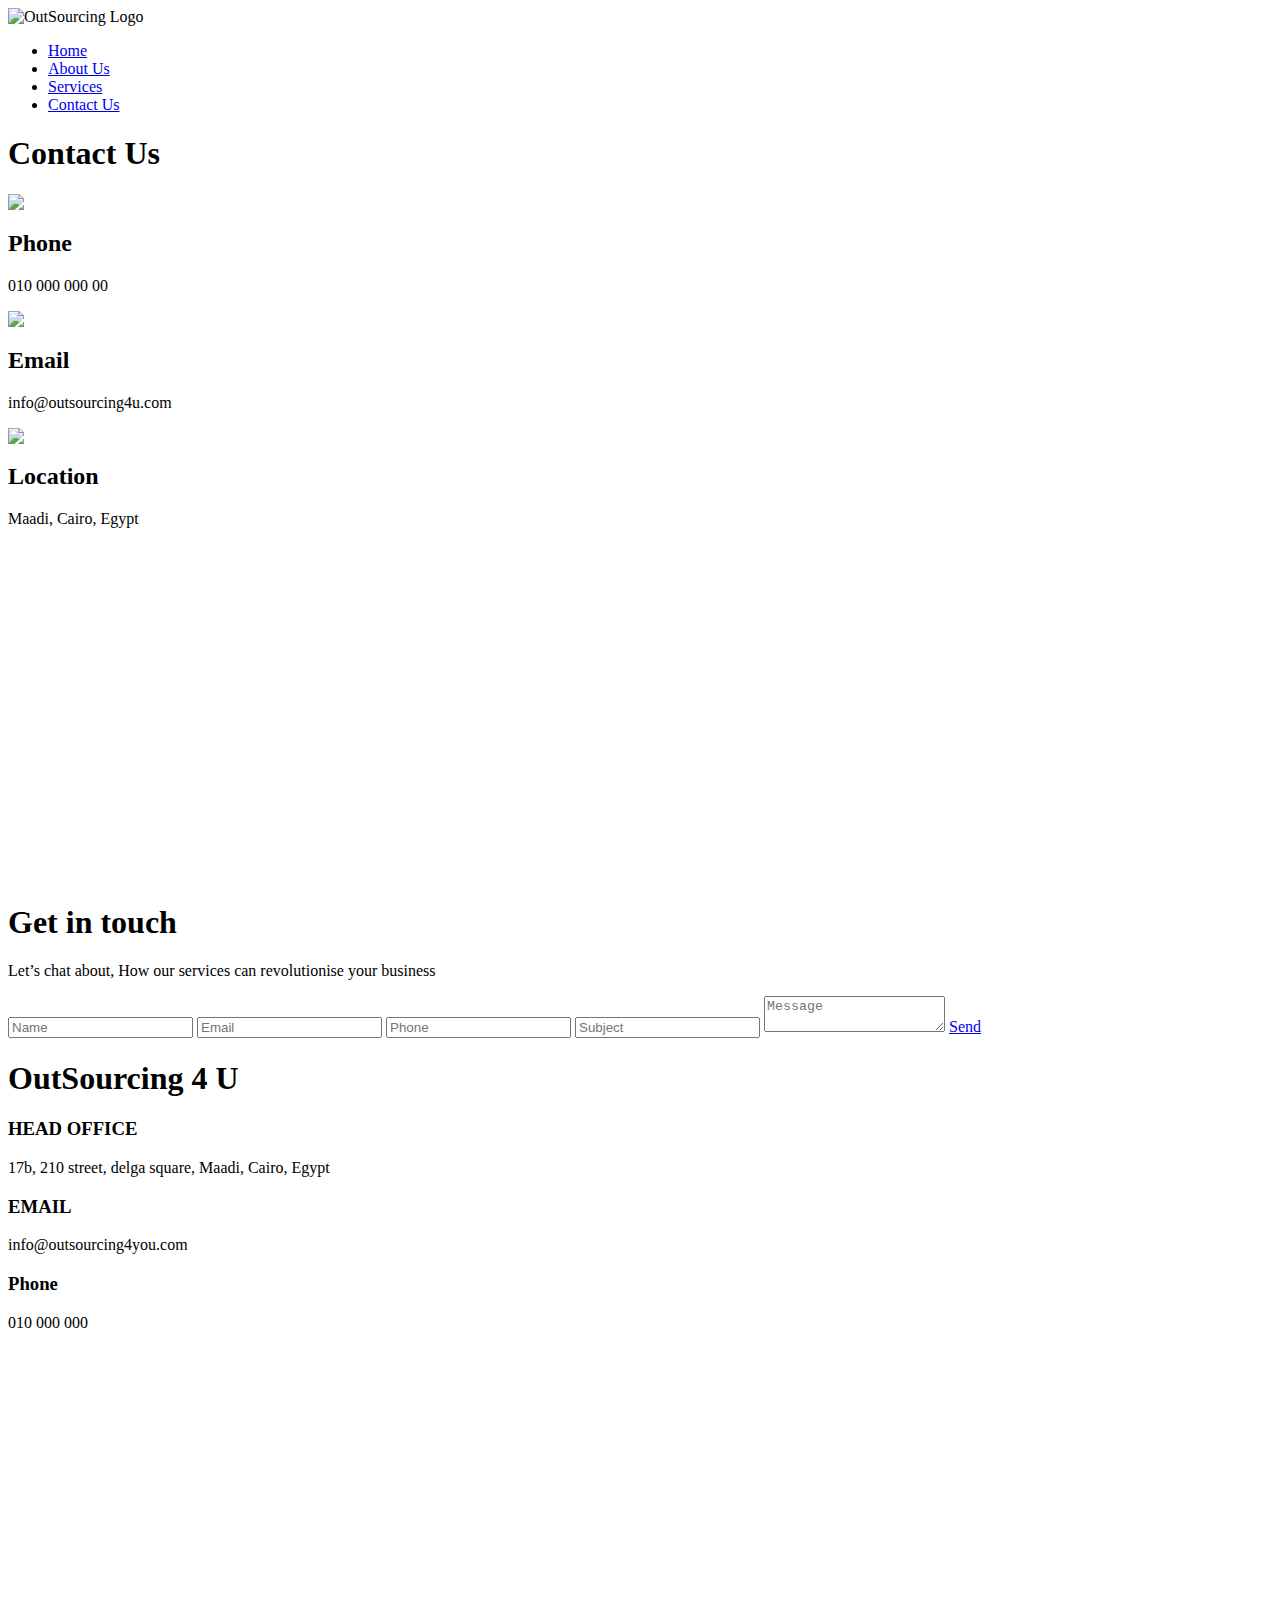
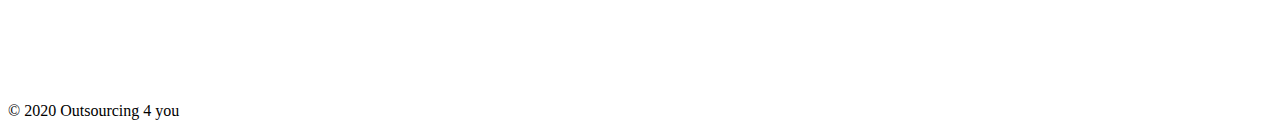
==== contact.html @ 10ede19f "first commit" ====
<!DOCTYPE html PUBLIC "-//W3C//DTD XHTML 1.0 Transitional//EN" "http://www.w3.org/TR/xhtml1/DTD/xhtml1-transitional.dtd">
<html xmlns="http://www.w3.org/1999/xhtml">

<head>
    <title></title>
    <link href="./css/styles.css" rel="stylesheet" />
    <script src="https://ajax.googleapis.com/ajax/libs/jquery/3.3.1/jquery.min.js"></script>
</head>

<body>
    <div class="main-wrapper">
        <div class="main-top">
            <div class="content">
                <div class="menu-logo-wrapper">
                    <div class="logo">
                        <img src="images/logo.jpg" title="OutSourcing Logo" />
                    </div>
                    <div class="menu">
                        <ul>
                            <li data-aos="fade-right">
                                <a href="index.html">Home</a>
                            </li>
                            <li data-aos="fade-down">
                                <a href="about.html">About Us</a>
                            </li>
                            <li data-aos="fade-up">
                                <a href="services.html">Services</a>
                            </li>
                            <li data-aos="fade-left">
                                <a href="contact.html">Contact Us</a>
                            </li>
                        </ul>
                    </div>
                </div>
            </div>
        </div>
        <div class="inner-pages">
            <div class="contact-page">
                <div class="banner">
                    <h1 data-aos="zoom-in">Contact Us</h1>
                </div>
                <div class="content">
                    <div class="contact-white-section">
                        <img src="images/icon-phone.png" data-aos="fade-down" />
                        <h2>Phone</h2>
                        <p data-aos="fade-up">010 000 000 00</p>
                    </div>
                    <div class="contact-white-section">
                        <img src="images/icon-email.png" data-aos="fade-down" />
                        <h2>Email</h2>
                        <p data-aos="fade-up">info@outsourcing4u.com</p>
                    </div>
                    <div class="contact-white-section">
                        <img src="images/icon-location.png" data-aos="fade-down" />
                        <h2>Location</h2>
                        <p data-aos="fade-up">Maadi, Cairo, Egypt</p>
                    </div>
                </div>
                <div class="contact-map">
                    <div class="content">
                        <iframe width="100%" height="320" src="https://maps.google.com/maps?width=100%&amp;height=600&amp;hl=en&amp;q=17b%2C%20210%20street%2C%20delga%20square%2C%20%20Maadi%2C%20Cairo%2C%20Egypt+(My%20Business%20Name)&amp;ie=UTF8&amp;t=&amp;z=14&amp;iwloc=B&amp;output=embed"
                            frameborder="0" scrolling="no" marginheight="0" marginwidth="0"><a href="https://www.maps.ie/draw-radius-circle-map/">Create radius map</a></iframe></div><br />
                </div>
                <div class="contact-getInTouch">
                    <div class="content">
                        <h1 data-aos="zoom-in">Get in touch</h1>
                        <p data-aos="zoom-in">
                            Let’s chat about, How our services can revolutionise your business
                        </p>
                        <div class="form-div">
                            <input type="text" placeholder="Name" data-aos="flip-right" />
                            <input type="text" placeholder="Email" data-aos="flip-left" />
                            <input type="text" placeholder="Phone" data-aos="flip-right" />
                            <input type="text" placeholder="Subject" data-aos="flip-left" />
                            <textarea placeholder="Message" data-aos="zoom-in"></textarea>
                            <a href="#" style="border-radius: 50px;width: 100px;" class="btn-primary" data-aos="flip-right">Send</a>
                        </div>
                    </div>
                </div>

            </div>
        </div>
        <div class="footer">
            <div class="content ">
                <div class="footer-text" data-aos="fade-right">
                    <h1>OutSourcing 4 U</h1>
                    <h3>HEAD OFFICE</h3>
                    <p>17b, 210 street, delga square, Maadi, Cairo, Egypt</p>
                    <h3>EMAIL</h3>
                    <p>info@outsourcing4you.com</p>
                    <h3>Phone</h3>
                    <p>010 000 000</p>
                </div>
                <div class="footer-map ">
                    <div style="width: 100% "><iframe width="100% " height="320 " src="https://maps.google.com/maps?width=100%&amp;height=600&amp;hl=en&amp;q=17b%2C%20210%20street%2C%20delga%20square%2C%20%20Maadi%2C%20Cairo%2C%20Egypt+(My%20Business%20Name)&amp;ie=UTF8&amp;t=&amp;z=14&amp;iwloc=B&amp;output=embed "
                            frameborder="0 " scrolling="no " marginheight="0 " marginwidth="0 "><a href="https://www.maps.ie/draw-radius-circle-map/ ">Create radius map</a></iframe></div><br />
                </div>
            </div>
            <div class="sub-footer ">
                <p>© 2020 Outsourcing 4 you</p>
            </div>
        </div>
    </div>
    <script src="./scripts/aos.js"></script>
    <script>
        AOS.init({
            duration: 1200,
        })
    </script>
</body>

</html>
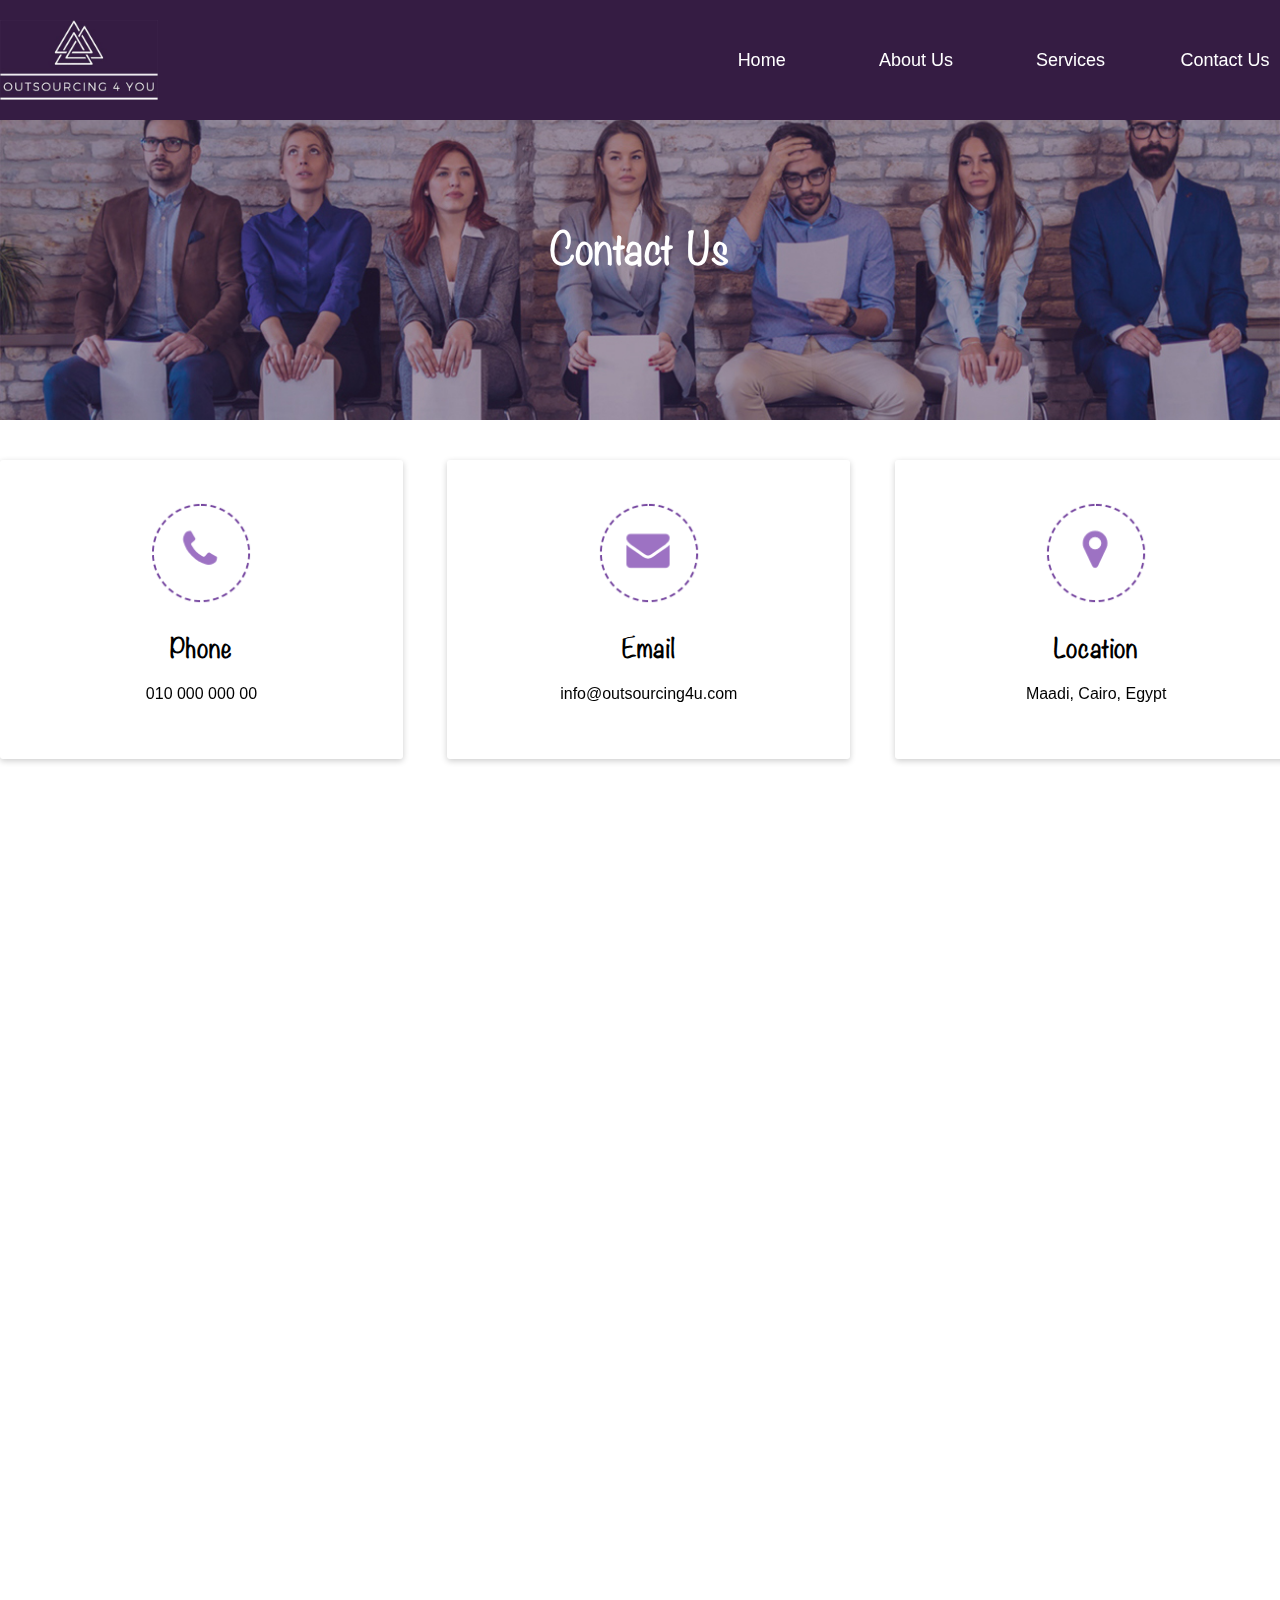
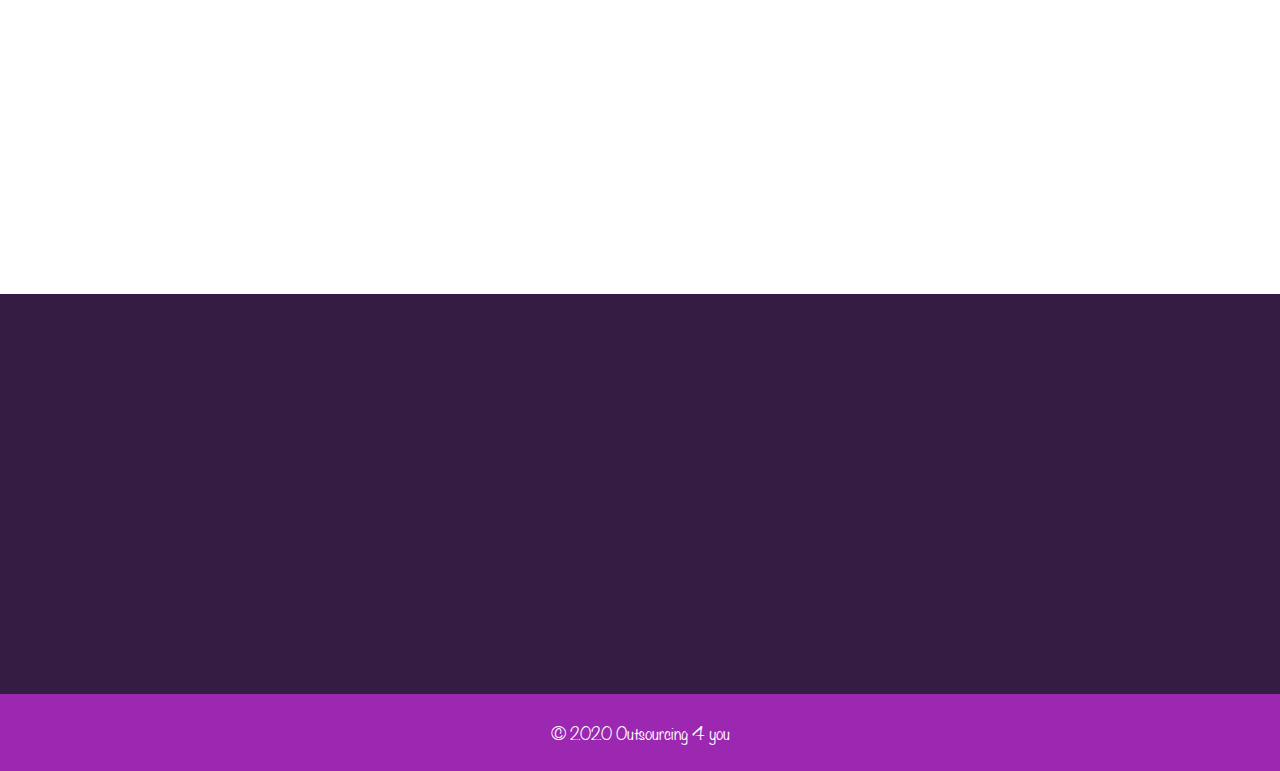
==== commit 5ad2ca8e: "try to commit" ====
--- a/contact.html
+++ b/contact.html
@@ -2,7 +2,7 @@
 <html xmlns="http://www.w3.org/1999/xhtml">
 
 <head>
-    <title></title>
+    <title>C</title>
     <link href="./css/styles.css" rel="stylesheet" />
     <script src="https://ajax.googleapis.com/ajax/libs/jquery/3.3.1/jquery.min.js"></script>
 </head>
--- a/css/styles.css
+++ b/css/styles.css
@@ -0,0 +1,435 @@
+@import 'aos.css';
+@font-face {
+  font-family: "Noteworthy Light";
+  font-style: normal;
+  font-weight: normal;
+  src: local("Noteworthy Light"), url("./fonts/Noteworthy-Lt.woff") format("woff");
+}
+h1,
+h2,
+h3 {
+  font-family: "Noteworthy Light";
+  letter-spacing: 1px;
+}
+
+[data-aos=fade-down] {
+  transform: translate3d(0, -100px, 0);
+}
+
+.btn-white {
+  border-radius: 3px;
+  background-color: #fff;
+  color: #9c27b0;
+  font-family: "Noteworthy Light";
+  font-size: 16px;
+  text-align: center;
+  padding: 10px 30px;
+  margin-top: 20px;
+  display: inline-block;
+  text-decoration: none;
+}
+
+.btn-primary {
+  border-radius: 3px;
+  background-color: #9c27b0;
+  color: #fff;
+  font-family: "Noteworthy Light";
+  font-size: 16px;
+  text-align: center;
+  padding: 10px 30px;
+  margin-top: 20px;
+  display: inline-block;
+  text-decoration: none;
+}
+
+body,
+html {
+  margin: 0;
+  padding: 0;
+  width: 100%;
+}
+
+body {
+  font-family: Arial, Helvetica, sans-serif;
+}
+
+.main-wrapper {
+  width: 100%;
+  height: 100%;
+}
+.main-wrapper .content {
+  display: block;
+  width: 1300px;
+  margin: 0 auto;
+  overflow: hidden;
+}
+.main-wrapper .main-top {
+  background-color: #351c43;
+  padding: 20px 0;
+}
+.main-wrapper .main-top .menu-logo-wrapper {
+  display: flex;
+  justify-content: space-between;
+}
+.main-wrapper .main-top .logo {
+  display: inline-block;
+}
+.main-wrapper .main-top .logo img {
+  height: 80px;
+  width: auto;
+}
+.main-wrapper .main-top .menu {
+  display: inline-block;
+}
+.main-wrapper .main-top .menu ul {
+  padding: 0;
+  list-style: none;
+}
+.main-wrapper .main-top .menu ul li {
+  display: inline-block;
+  width: 150px;
+  line-height: 48px;
+  text-align: center;
+}
+.main-wrapper .main-top .menu ul li a {
+  width: 100%;
+  display: inline-block;
+  color: #fff;
+  font-size: 18px;
+  text-decoration: none;
+  cursor: pointer;
+}
+.main-wrapper .main-top .menu ul li a:hover {
+  background-color: #fff;
+  color: #351c43;
+  border-radius: 3px;
+}
+.main-wrapper .footer {
+  background-color: #351c43;
+  color: #fff;
+  margin-top: 40px;
+  padding: 40px 0;
+}
+.main-wrapper .footer .content {
+  display: flex;
+  padding-bottom: 20px;
+}
+.main-wrapper .footer .footer-text {
+  width: 650px;
+  margin-bottom: 40px;
+}
+.main-wrapper .footer .footer-text h1 {
+  margin-top: 0;
+}
+.main-wrapper .footer .footer-text h3 {
+  margin-bottom: 0;
+}
+.main-wrapper .footer .footer-text p {
+  margin-top: 10px;
+}
+.main-wrapper .footer .footer-map {
+  width: 640px;
+}
+.main-wrapper .sub-footer {
+  background-color: #9c27b0;
+  color: #fff;
+  text-align: center;
+  font-size: 16px;
+  padding: 10px 0;
+  font-family: "Noteworthy Light";
+  width: 100%;
+  float: left;
+}
+.main-wrapper .home-page .banner {
+  width: 100%;
+  height: 566px;
+  background-image: url(../images/home-banner.jpg);
+  background-repeat: no-repeat;
+  background-position: top center;
+  background-size: cover;
+  font-family: "Noteworthy Light";
+  text-align: center;
+  padding-bottom: 40px;
+}
+.main-wrapper .home-page .banner h1 {
+  color: #fff;
+  font-size: 40px;
+  letter-spacing: 1px;
+  line-height: 60px;
+  display: block;
+  width: 55%;
+  padding: 250px 0 40px 0;
+  margin: 0 auto;
+}
+.main-wrapper .home-page .banner a {
+  border-radius: 50px;
+  background-color: #9c27b0;
+  padding: 20px 50px;
+  font-size: 30px;
+  color: #fff;
+  text-decoration: none;
+  display: inline-block;
+  margin-bottom: 40px;
+}
+.main-wrapper .home-page .banner a:hover {
+  background-color: #fff;
+  color: #9c27b0;
+}
+.main-wrapper .home-page .home-colored-sections {
+  display: flex;
+  justify-content: space-between;
+  color: #fff;
+}
+.main-wrapper .home-page .home-colored-sections div {
+  width: 33.3%;
+  padding: 40px;
+  text-align: center;
+}
+.main-wrapper .home-page .home-colored-sections div:first-child, .main-wrapper .home-page .home-colored-sections div:last-child {
+  background-color: #351c43;
+}
+.main-wrapper .home-page .home-colored-sections div:nth-child(2) {
+  background-color: #9c27b0;
+}
+.main-wrapper .home-page .home-colored-sections div p {
+  line-height: 32px;
+  font-size: 24px;
+  margin: 0;
+}
+.main-wrapper .home-page .home-colored-sections div h2 {
+  font-family: "Noteworthy Light";
+  font-size: 30px;
+  margin: 0;
+}
+.main-wrapper .home-page .home-colored-sections div h2 .num {
+  font-size: 40px;
+}
+.main-wrapper .home-page .home-colored-sections div h2 + p {
+  font-size: 14px;
+}
+.main-wrapper .home-page .home-white-section {
+  width: calc(33.3% - 110px);
+  display: inline-block;
+  padding: 40px;
+  margin: 40px 40px 0 0;
+  text-align: center;
+  box-shadow: 0 2px 6px 0 rgba(0, 0, 0, 0.2);
+  border-radius: 3px;
+  overflow-x: hidden;
+}
+.main-wrapper .home-page .home-white-section:last-child {
+  margin-right: 0;
+}
+.main-wrapper .home-page .home-white-section img {
+  display: inherit;
+  height: 106px;
+}
+.main-wrapper .home-page .home-white-section h2 {
+  font-family: "Noteworthy Light";
+  padding-bottom: 20px;
+  border-bottom: solid 1px #f1f1f1;
+  margin-bottom: 20px;
+  text-align: center;
+}
+.main-wrapper .home-page .home-categories {
+  background-color: #f2f3f9;
+  padding: 40px 0;
+  margin: 40px 0;
+  color: #351c43;
+}
+.main-wrapper .home-page .home-categories h3 {
+  font-size: 30px;
+  margin-top: 0;
+}
+.main-wrapper .home-page .home-categories ul {
+  list-style: none;
+  padding: 0;
+  margin: 0;
+  text-align: left;
+  font-size: 14px;
+  line-height: 24px;
+}
+.main-wrapper .home-page .home-chat {
+  background-image: url(../images/home-chat-bg.jpg);
+  background-position: top center;
+  background-size: cover;
+  color: #fff;
+  text-align: center;
+  padding: 40px 0;
+}
+.main-wrapper .home-page .home-chat h1 {
+  width: 50%;
+  text-align: center;
+  margin: auto;
+  font-weight: normal;
+}
+.main-wrapper .home-page .home-chat a {
+  font-family: "Noteworthy Light";
+  letter-spacing: 1px;
+  border-radius: 50px;
+  background-color: #9c27b0;
+  padding: 20px 50px;
+  margin-top: 40px;
+  display: inline-block;
+  font-size: 30px;
+  color: #fff;
+  text-decoration: none;
+}
+.main-wrapper .home-page .home-chat a:hover {
+  background-color: #fff;
+  color: #9c27b0;
+}
+.main-wrapper .home-page .home-clients {
+  margin: 40px 0;
+  text-align: center;
+}
+.main-wrapper .home-page .home-clients h1 {
+  color: #9c27b0;
+}
+.main-wrapper .home-page .home-clients p {
+  font-size: 18px;
+  line-height: 36px;
+  width: 70%;
+  margin: auto;
+}
+.main-wrapper .home-page .home-clients .client-logo {
+  display: flex;
+  justify-content: space-between;
+  margin-top: 20px;
+}
+.main-wrapper .home-page .home-clients .client-logo img {
+  height: 70px;
+}
+.main-wrapper .inner-pages .banner {
+  width: 100%;
+  height: 300px;
+  background-repeat: no-repeat;
+  background-position: center center;
+  background-size: cover;
+  font-family: "Noteworthy Light";
+  text-align: center;
+}
+.main-wrapper .inner-pages .banner h1 {
+  color: #fff;
+  font-size: 40px;
+  letter-spacing: 1px;
+  line-height: 250px;
+  display: block;
+  width: 55%;
+  margin: 0 auto;
+}
+.main-wrapper .inner-pages .about-page .banner {
+  background-image: url(../images/about-banner.jpg);
+  background-position: center center;
+}
+.main-wrapper .inner-pages .about-page .intro {
+  margin: 40px 0;
+}
+.main-wrapper .inner-pages .about-page .intro h1 {
+  color: #9c27b0;
+}
+.main-wrapper .inner-pages .about-page .intro p {
+  font-size: 20px;
+  line-height: 35px;
+}
+.main-wrapper .inner-pages .about-page .sections {
+  display: flex;
+  justify-content: space-between;
+  margin: 0 0 40px 0;
+}
+.main-wrapper .inner-pages .about-page .sections div {
+  margin-right: 40px;
+  width: 433px;
+}
+.main-wrapper .inner-pages .about-page .sections div:last-child {
+  margin-right: 0 !important;
+}
+.main-wrapper .inner-pages .about-page .sections div p.title {
+  font-family: "Noteworthy Light";
+  color: #9c27b0;
+  font-size: 18px;
+  letter-spacing: 1px;
+}
+.main-wrapper .inner-pages .about-page .sections div p.desc {
+  font-size: 14px;
+  line-height: 26px;
+}
+.main-wrapper .inner-pages .about-page .sections div img {
+  width: 100%;
+  margin-top: 20px;
+  display: block;
+  object-fit: cover;
+}
+.main-wrapper .inner-pages .about-page .is-right {
+  background-color: #f6ecf8;
+  padding: 40px;
+  text-align: center;
+}
+.main-wrapper .inner-pages .about-page .is-right h1 {
+  color: #9c27b0;
+}
+.main-wrapper .inner-pages .services-page .banner {
+  background-image: url(../images/services-banner.jpg);
+  background-position: center -100px;
+}
+.main-wrapper .inner-pages .contact-page .banner {
+  background-image: url(../images/contact-banner.jpg);
+}
+.main-wrapper .inner-pages .contact-page .contact-white-section {
+  width: calc(33.3% - 110px);
+  display: inline-block;
+  padding: 40px;
+  margin: 40px 40px 40px 0;
+  text-align: center;
+  box-shadow: 0 2px 6px 0 rgba(0, 0, 0, 0.2);
+  border-radius: 3px;
+}
+.main-wrapper .inner-pages .contact-page .contact-white-section:last-child {
+  margin-right: 0;
+}
+.main-wrapper .inner-pages .contact-page .contact-white-section img {
+  display: inherit;
+  height: 106px;
+}
+.main-wrapper .inner-pages .contact-page .contact-getInTouch {
+  text-align: center;
+}
+.main-wrapper .inner-pages .contact-page .contact-getInTouch .content h1 {
+  color: #9c27b0;
+  margin-top: 0;
+}
+.main-wrapper .inner-pages .contact-page .contact-getInTouch .content p {
+  width: 50%;
+  margin: auto;
+  font-size: 30px;
+  line-height: 50px;
+}
+.main-wrapper .inner-pages .contact-page .contact-getInTouch .content .form-div {
+  width: 50%;
+  margin: 40px auto;
+}
+.main-wrapper .inner-pages .contact-page .contact-getInTouch .content .form-div input[type=text] {
+  width: 280px;
+  display: inline-block;
+  padding: 10px;
+  height: 30px;
+  border-radius: 50px;
+  border: none;
+  background-color: #eff0f7;
+  margin: 10px;
+  outline: none;
+}
+.main-wrapper .inner-pages .contact-page .contact-getInTouch .content .form-div textarea {
+  width: 600px;
+  display: inline-block;
+  padding: 20px;
+  height: 200px;
+  border-radius: 50px;
+  border: none;
+  background-color: #eff0f7;
+  margin: 10px;
+  resize: none;
+  outline: none;
+}
+
+/*# sourceMappingURL=styles.css.map */
